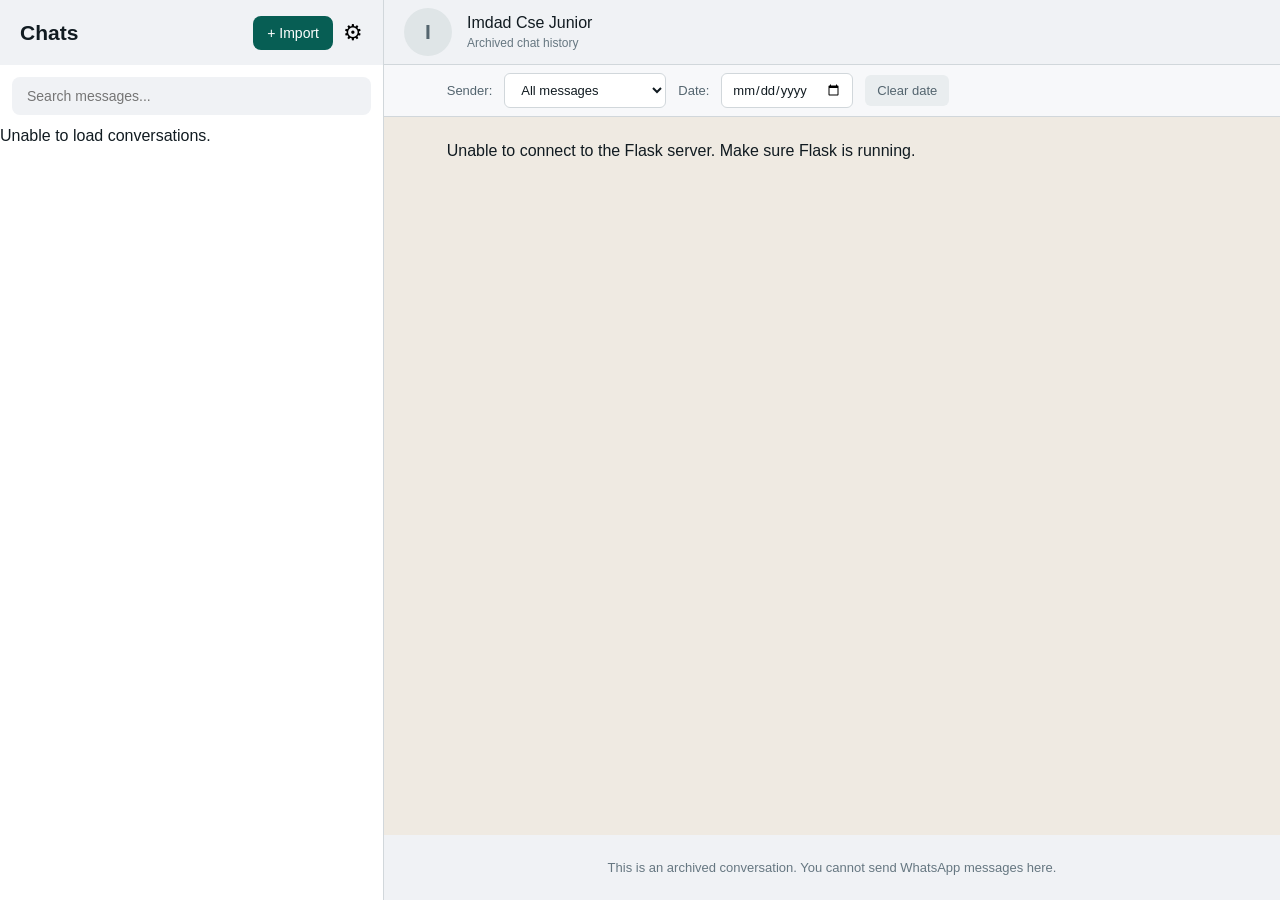
==== frontend/index.html @ 7f3c40dd "Initial commit: WhatsApp Chat Viewer" ====
<!DOCTYPE html>
<html lang="en">

<head>
    <meta charset="UTF-8">

    <meta name="viewport"
          content="width=device-width, initial-scale=1.0">

    <title>WhatsApp Chat Viewer</title>

    <!-- CSS file -->
    <link rel="stylesheet" href="css/style.css">
</head>

<body>

    <!-- Main Application Container -->
    <div class="app-container">

        <!-- ========================= -->
        <!-- SIDEBAR -->
        <!-- ========================= -->

        <aside class="sidebar">

            <div class="sidebar-header">

                <h2>Chats</h2>

                <div class="sidebar-actions">

                    <button
                        id="importChatBtn"
                        type="button"
                        title="Import WhatsApp Chat"
                    >
                        + Import
                    </button>

                    <button id="settingsBtn" type="button">
                        ⚙
                    </button>

                </div>

            </div>

            <!-- Search Bar -->

            <div class="search-container">

                <input
                    type="text"
                    id="chatSearch"
                    placeholder="Search messages..."
                    autocomplete="off"
                >

            </div>

            <!-- Chat List -->

            <div class="chat-list" id="chatList">

                <!-- Chat items will be generated by JavaScript -->

            </div>

        </aside>


        <!-- ========================= -->
        <!-- MAIN CHAT SECTION -->
        <!-- ========================= -->

        <main class="chat-section">

            <!-- Chat Header -->

            <header class="chat-header">

                <div class="profile-avatar">
                    I
                </div>

                <div class="header-info">

                    <h3 id="contactName">
                        Imdad Cse Junior
                    </h3>

                    <p>Archived chat history</p>

                </div>

            </header>
            
            
            <!-- Message Filter Toolbar -->

            <div class="filter-toolbar">

                <!-- Sender Filter -->

                <label for="senderFilter">Sender:</label>

                <select id="senderFilter">

                    <option value="all">All messages</option>

                    <option value="me">My messages</option>

                    <option value="other">Imdad's messages</option>

                    <option value="system">System notifications</option>

                </select>


                <!-- Date Filter -->

                <label for="dateFilter">Date:</label>

                <input
                    type="date"
                    id="dateFilter"
                >


                <!-- Clear Date Button -->

                <button
                    type="button"
                    id="clearDateBtn"
                >
                    Clear date
                </button>

            </div>



            <!-- Message Display Area -->

            <section
                class="message-container"
                id="messageContainer"
            >

                <div class="date-separator">

                    <span>Chat History</span>

                </div>

                <div class="welcome-message">

                    <h2>WhatsApp Chat Viewer</h2>

                    <p>
                        Your archived conversation will
                        appear here.
                    </p>

                </div>

            </section>


            <!-- Chat Footer -->

            <footer class="chat-footer">

                <p>
                    This is an archived conversation.
                    You cannot send WhatsApp messages here.
                </p>

            </footer>

        </main>

    </div>


    <!-- JavaScript file -->
    <!-- ================================= -->
<!-- IMPORT CHAT PREVIEW MODAL -->
<!-- ================================= -->

    <div id="importModal" class="import-modal hidden">

        <div class="import-modal-content">

            <div class="import-modal-header">

                <h2>Import WhatsApp Chat</h2>

                <button id="closeImportBtn" type="button">
                    &times;
                </button>

            </div>


            <!-- ZIP FILE SELECTION -->

            <div id="uploadSection">

                <p>Select your exported WhatsApp ZIP file.</p>

                <input
                    type="file"
                    id="zipFileInput"
                    accept=".zip,application/zip"
                >

                <button
                    id="previewZipBtn"
                    type="button"
                >
                    Preview Chat
                </button>

            </div>


            <!-- PREVIEW RESULT -->

            <div id="previewSection" class="hidden">

                <h3 id="previewChatName"></h3>

                <p id="previewTextFile"></p>

                <p id="previewMessageInfo"></p>

                <p id="previewMediaInfo"></p>

                <div class="import-modal-actions">

                    <button
                        id="confirmImportBtn"
                        type="button"
                    >
                        Confirm Import
                    </button>

                    <button
                        id="cancelImportBtn"
                        type="button"
                    >
                        Cancel
                    </button>

                </div>

            </div>


            <!-- STATUS MESSAGE -->

            <p id="importStatus"></p>

        </div>

    </div>
    

    
    <!-- IMAGE PREVIEW MODAL -->

    <div id="imagePreviewModal" class="image-preview-modal hidden">

        <button
            id="closeImagePreview"
            class="close-image-preview"
            type="button"
        >
            &times;
        </button>

        <img
            id="previewImage"
            src=""
            alt="Image preview"
        >

        <a
            id="downloadPreviewImage"
            href=""
            download
        >
            ⬇ Download Image
        </a>

    </div>

    <script src="js/app.js"></script>

</body>

</html>
---- frontend/css/style.css ----
/* ========================================
   1. GLOBAL RESET
======================================== */

* {
    margin: 0;
    padding: 0;
    box-sizing: border-box;
}

body {
    font-family: Arial, Helvetica, sans-serif;
    background: #d1d7db;
    color: #111b21;
    height: 100vh;
    overflow: hidden;
}


/* ========================================
   2. MAIN APPLICATION
======================================== */

.app-container {
    display: flex;
    width: 100%;
    height: 100vh;
    background: #ffffff;
}


/* ========================================
   3. SIDEBAR
======================================== */

.sidebar {
    width: 30%;
    min-width: 300px;
    max-width: 450px;
    background: #ffffff;
    border-right: 1px solid #d1d7db;
    display: flex;
    flex-direction: column;
}

.sidebar-header {
    height: 65px;
    padding: 0 20px;
    display: flex;
    justify-content: space-between;
    align-items: center;
    background: #f0f2f5;
}

.sidebar-header h2 {
    font-size: 21px;
    font-weight: 600;
}

.sidebar-header button {
    border: none;
    background: transparent;
    font-size: 22px;
    cursor: pointer;
}


/* ========================================
   4. SEARCH BAR
======================================== */

.search-container {
    padding: 12px;
    background: #ffffff;
}

.search-container input {
    width: 100%;
    padding: 11px 15px;
    border: none;
    outline: none;
    border-radius: 8px;
    background: #f0f2f5;
    font-size: 14px;
}


/* ========================================
   5. CHAT LIST
======================================== */

.chat-list {
    flex: 1;
    overflow-y: auto;
}

.chat-item {
    display: flex;
    align-items: center;
    gap: 15px;
    padding: 13px 16px;
    cursor: pointer;
    border-bottom: 1px solid #f0f2f5;
    transition: background 0.2s;
}

.chat-item:hover {
    background: #f5f6f6;
}

.chat-item.active {
    background: #f0f2f5;
}

.profile-avatar {
    width: 48px;
    height: 48px;
    min-width: 48px;
    border-radius: 50%;
    background: #dfe5e7;
    color: #54656f;
    display: flex;
    justify-content: center;
    align-items: center;
    font-size: 21px;
    font-weight: bold;
}

.chat-info {
    flex: 1;
    min-width: 0;
}

.chat-info h3 {
    font-size: 16px;
    font-weight: 500;
    margin-bottom: 5px;
}

.chat-info p {
    font-size: 13px;
    color: #667781;
}


/* ========================================
   6. MAIN CHAT SECTION
======================================== */

.chat-section {
    flex: 1;
    min-width: 0;
    display: flex;
    flex-direction: column;
    background: #efeae2;
}


/* ========================================
   7. CHAT HEADER
======================================== */

.chat-header {
    height: 65px;
    min-height: 65px;
    padding: 0 20px;
    display: flex;
    align-items: center;
    gap: 15px;
    background: #f0f2f5;
    border-bottom: 1px solid #d1d7db;
}

.header-info h3 {
    font-size: 16px;
    font-weight: 500;
    margin-bottom: 4px;
}

.header-info p {
    font-size: 12px;
    color: #667781;
}


/* ========================================
   8. MESSAGE CONTAINER
======================================== */

.message-container {
    flex: 1;
    overflow-y: auto;
    padding: 25px 7%;
    display: flex;
    flex-direction: column;
    gap: 15px;
}


/* ========================================
   9. DATE SEPARATOR
======================================== */

.date-separator {
    display: flex;
    justify-content: center;
    margin: 10px 0;
}

.date-separator span {
    background: #ffffff;
    padding: 7px 14px;
    border-radius: 8px;
    font-size: 12px;
    color: #54656f;
    box-shadow: 0 1px 2px #00000015;
}


/* ========================================
   10. WELCOME MESSAGE
======================================== */

.welcome-message {
    text-align: center;
    margin: auto;
    max-width: 400px;
}

.welcome-message h2 {
    font-size: 23px;
    margin-bottom: 12px;
    color: #41525d;
}

.welcome-message p {
    font-size: 14px;
    color: #667781;
    line-height: 1.6;
}


/* ========================================
   11. CHAT FOOTER
======================================== */

.chat-footer {
    min-height: 65px;
    padding: 15px;
    display: flex;
    justify-content: center;
    align-items: center;
    background: #f0f2f5;
}

.chat-footer p {
    font-size: 13px;
    color: #667781;
    text-align: center;
}


/* ========================================
   12. SCROLLBAR
======================================== */

.message-container::-webkit-scrollbar,
.chat-list::-webkit-scrollbar {
    width: 6px;
}

.message-container::-webkit-scrollbar-thumb,
.chat-list::-webkit-scrollbar-thumb {
    background: #c5c5c5;
    border-radius: 10px;
}


/* ========================================
   13. RESPONSIVE DESIGN
======================================== */

@media (max-width: 768px) {

    .sidebar {
        width: 35%;
        min-width: 130px;
    }

    .message-container {
        padding: 20px 12px;
    }

    .chat-header {
        padding: 0 12px;
    }

    .sidebar-header {
        padding: 0 12px;
    }

}

@media (max-width: 480px) {

    .sidebar {
        display: none;
    }

    .chat-section {
        width: 100%;
    }

}

/* ========================================
   STEP 6: MESSAGE BUBBLE DESIGN
======================================== */


/* Message rows */

.message-row {
    display: flex;
    width: 100%;
    margin: 3px 0;
}


/* Incoming messages */

.message-row.incoming {
    justify-content: flex-start;
}


/* Outgoing messages */

.message-row.outgoing {
    justify-content: flex-end;
}


/* Common message bubble */

.message-bubble {
    max-width: 70%;
    min-width: 100px;
    padding: 9px 12px 7px;
    border-radius: 9px;
    box-shadow: 0 1px 1px #00000015;
    display: flex;
    flex-direction: column;
    gap: 5px;
}


/* White incoming bubble */

.incoming .message-bubble {
    background: #ffffff;
    border-top-left-radius: 0;
}


/* Green outgoing bubble */

.outgoing .message-bubble {
    background: #d9fdd3;
    border-top-right-radius: 0;
}


/* Message text */

.message-text {
    font-size: 14px;
    line-height: 1.5;
    color: #111b21;
    white-space: pre-wrap;
    overflow-wrap: anywhere;
}


/* Timestamp */

.message-time {
    font-size: 10px;
    color: #667781;
    align-self: flex-end;
}


/* System notifications */

.system-message {
    align-self: center;
    max-width: 85%;
    background: #ffffff;
    color: #54656f;
    font-size: 12px;
    padding: 7px 12px;
    border-radius: 8px;
    text-align: center;
    margin: 5px 0;
    box-shadow: 0 1px 2px #00000010;
}

/* ========================================
   STEP 7: SEARCH RESULTS
======================================== */

.no-results {
    margin: auto;
    padding: 20px;
    background: #ffffff;
    color: #667781;
    border-radius: 10px;
    font-size: 14px;
    text-align: center;
    box-shadow: 0 1px 2px #00000010;
}

/* ========================================
   STEP 8: MESSAGE FILTER TOOLBAR
======================================== */

.filter-toolbar {
    min-height: 52px;
    padding: 8px 7%;
    display: flex;
    align-items: center;
    gap: 12px;
    background: #f7f8fa;
    border-bottom: 1px solid #d1d7db;
}

.filter-toolbar label {
    font-size: 13px;
    color: #54656f;
}

.filter-toolbar select {
    padding: 8px 12px;
    border: 1px solid #d1d7db;
    border-radius: 6px;
    background: #ffffff;
    color: #111b21;
    font-size: 13px;
    cursor: pointer;
    outline: none;
}

.filter-toolbar select:focus {
    border-color: #00a884;
}

/* ========================================
   STEP 9: DATE NAVIGATION
======================================== */

.filter-toolbar {
    flex-wrap: wrap;
}

.filter-toolbar input[type="date"] {
    padding: 8px 10px;
    border: 1px solid #d1d7db;
    border-radius: 6px;
    background: #ffffff;
    color: #111b21;
    font-family: Arial, sans-serif;
    font-size: 13px;
    cursor: pointer;
    outline: none;
}

.filter-toolbar input[type="date"]:focus {
    border-color: #00a884;
}

#clearDateBtn {
    padding: 8px 12px;
    border: none;
    border-radius: 6px;
    background: #e9edef;
    color: #54656f;
    font-size: 13px;
    cursor: pointer;
    transition: background 0.2s;
}

#clearDateBtn:hover {
    background: #d8dddf;
}

/* ==========================================
   STEP 10.12: IMPORT CHAT INTERFACE
========================================== */


/* IMPORT BUTTON */

.sidebar-actions {
    display: flex;
    align-items: center;
    gap: 10px;
}

#importChatBtn {
    background: #075e54;
    color: white;
    border: none;
    padding: 9px 14px;
    border-radius: 8px;
    cursor: pointer;
    font-size: 14px;
    transition: background 0.2s ease;
}

#importChatBtn:hover {
    background: #128c7e;
}


/* HIDDEN ELEMENT */

.hidden {
    display: none !important;
}


/* MODAL BACKGROUND */

.import-modal {
    position: fixed;
    inset: 0;
    background: rgba(0, 0, 0, 0.55);

    display: flex;
    justify-content: center;
    align-items: center;

    z-index: 1000;
    padding: 20px;
}


/* MODAL CONTENT */

.import-modal-content {
    background: #ffffff;
    width: 100%;
    max-width: 460px;

    padding: 25px;
    border-radius: 14px;

    box-shadow: 0 10px 40px rgba(0, 0, 0, 0.2);
}


/* MODAL HEADER */

.import-modal-header {
    display: flex;
    justify-content: space-between;
    align-items: center;

    margin-bottom: 20px;
}

.import-modal-header h2 {
    font-size: 21px;
    color: #075e54;
}

#closeImportBtn {
    border: none;
    background: transparent;
    font-size: 28px;
    cursor: pointer;
    color: #555;
}


/* FILE INPUT */

#zipFileInput {
    display: block;
    width: 100%;
    margin: 18px 0;
    padding: 12px;

    border: 1px solid #ddd;
    border-radius: 8px;
}


/* MODAL BUTTONS */

#previewZipBtn,
#confirmImportBtn,
#cancelImportBtn {
    padding: 11px 17px;
    border: none;
    border-radius: 8px;

    cursor: pointer;
    font-size: 14px;
    font-weight: 600;

    margin-top: 12px;
}

#previewZipBtn,
#confirmImportBtn {
    background: #075e54;
    color: white;
}

#previewZipBtn:hover,
#confirmImportBtn:hover {
    background: #128c7e;
}

#cancelImportBtn {
    background: #e9edef;
    color: #333;
    margin-left: 8px;
}

#cancelImportBtn:hover {
    background: #d8dfe2;
}


/* PREVIEW INFORMATION */

#previewSection {
    margin-top: 20px;
}

#previewSection h3 {
    color: #075e54;
    margin-bottom: 12px;
}

#previewSection p {
    margin: 10px 0;
    color: #555;
    font-size: 14px;
    overflow-wrap: anywhere;
}


/* IMPORT STATUS */

#importStatus {
    margin-top: 15px;
    font-size: 14px;
    color: #075e54;
    overflow-wrap: anywhere;
}


/* RESPONSIVE MODAL */

@media (max-width: 500px) {

    .import-modal-content {
        padding: 18px;
    }

    .import-modal-header h2 {
        font-size: 18px;
    }

    .import-modal-actions {
        display: flex;
        flex-wrap: wrap;
        gap: 8px;
    }

    #cancelImportBtn {
        margin-left: 0;
    }

}



/* ==========================================
   CHAT IMAGE DISPLAY
========================================== */

.chat-image {
    display: block;

    width: 100%;
    max-width: 300px;
    max-height: 350px;

    object-fit: contain;

    border-radius: 8px;

    margin-bottom: 6px;

    cursor: pointer;
}

.message-bubble {
    overflow: hidden;
}

.message-bubble .message-text {
    overflow-wrap: anywhere;
}


/* ==========================================
   IMAGE PREVIEW AND DOWNLOAD
========================================== */

.chat-image {
    cursor: zoom-in;
    transition: transform 0.2s ease;
}

.chat-image:hover {
    transform: scale(1.02);
}

.image-actions {
    display: flex;
    justify-content: flex-end;
    margin: 5px 0;
}

.image-download-btn {
    text-decoration: none;
    color: #075e54;
    font-size: 13px;
    font-weight: 600;
    padding: 5px 8px;
    border-radius: 5px;
}

.image-download-btn:hover {
    background: #e5f5ed;
}


/* Preview overlay */

.image-preview-modal {
    position: fixed;
    inset: 0;
    z-index: 2000;

    background: rgba(0, 0, 0, 0.92);

    display: flex;
    flex-direction: column;
    align-items: center;
    justify-content: center;

    padding: 50px 20px;
}

.image-preview-modal img {
    max-width: 90%;
    max-height: 80vh;
    object-fit: contain;
    border-radius: 8px;
}

.close-image-preview {
    position: absolute;
    top: 20px;
    right: 30px;

    background: transparent;
    border: none;

    color: white;
    font-size: 40px;

    cursor: pointer;
}

#downloadPreviewImage {
    margin-top: 18px;
    padding: 10px 20px;

    background: #075e54;
    color: white;

    text-decoration: none;
    border-radius: 7px;
}
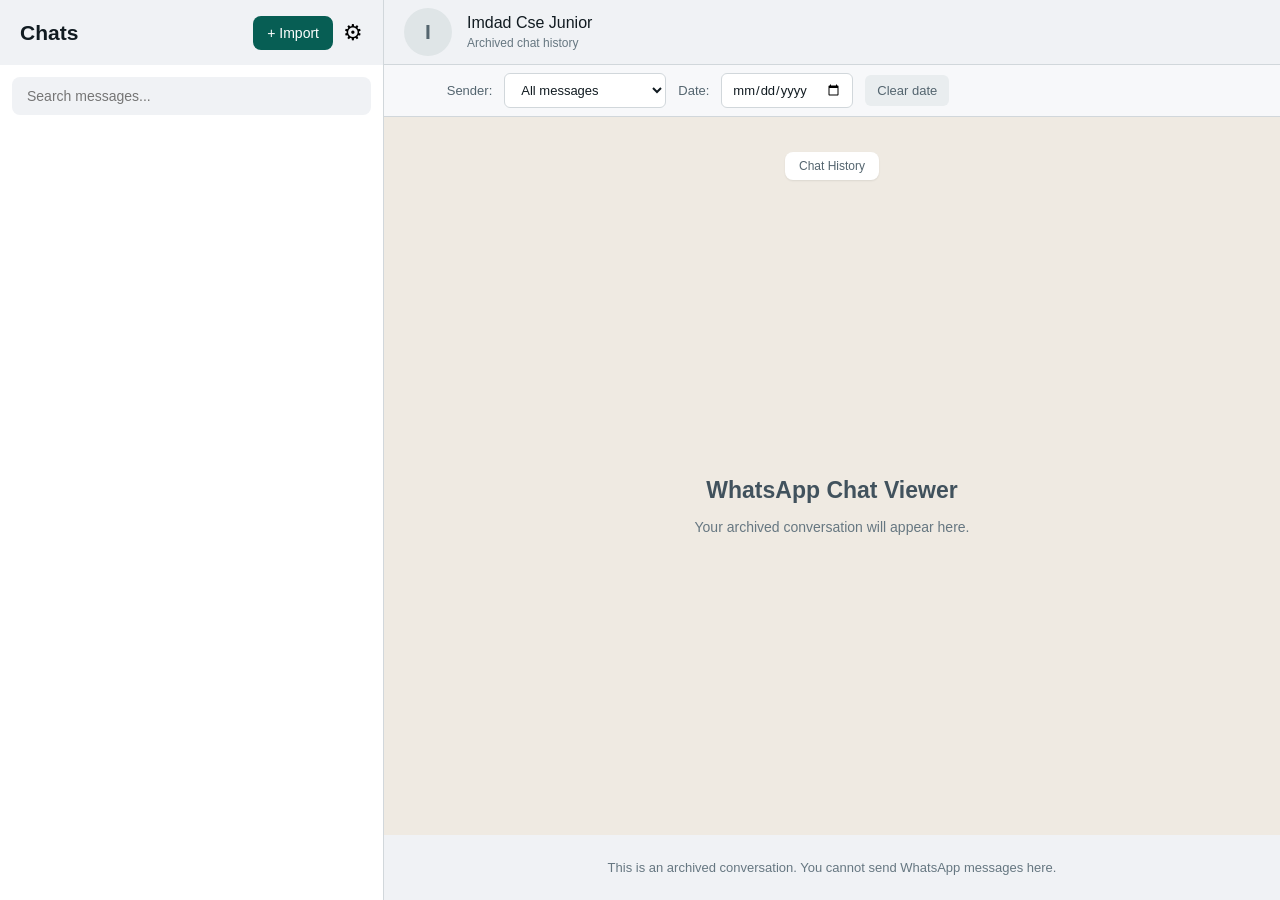
==== commit fb611705: "Complete Supabase integration and prepare deployment" ====
--- a/frontend/index.html
+++ b/frontend/index.html
@@ -298,7 +298,28 @@
 
     </div>
 
-    <script src="js/app.js"></script>
+    <script src="https://cdn.jsdelivr.net/npm/@supabase/supabase-js@2"></script>
+
+    <script src="js/supabase-config.js"></script>
+
+    <script>
+        async function checkAuthentication() {
+            const { data, error } =
+                await window.supabaseClient.auth.getSession();
+
+            if (error || !data.session) {
+                window.location.href = "login.html";
+                return;
+            }
+
+            // Load the chat viewer only after authentication.
+            const appScript = document.createElement("script");
+            appScript.src = "js/app.js";
+            document.body.appendChild(appScript);
+        }
+
+        checkAuthentication();
+    </script>
 
 </body>
 
